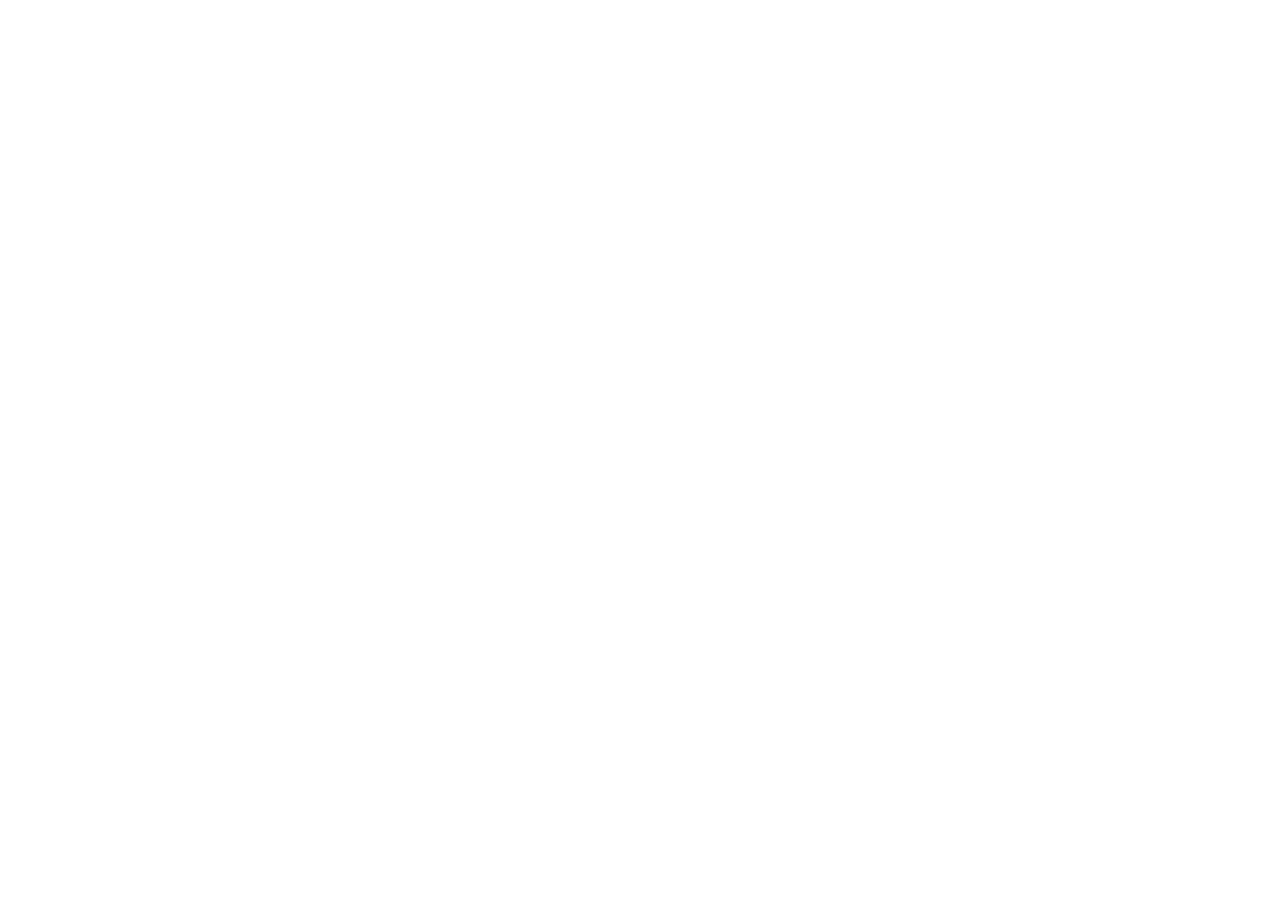
==== color-flipper/index.html @ 09272d0b "javascript project color flipper" ====
<!DOCTYPE html>
<html lang="en">
	<head>
		<meta charset="UTF-8" />
		<meta name="viewport" content="width=device-width, initial-scale=1.0" />
		<title>Color Flipper Js Project</title>
	</head>
	<body></body>
</html>
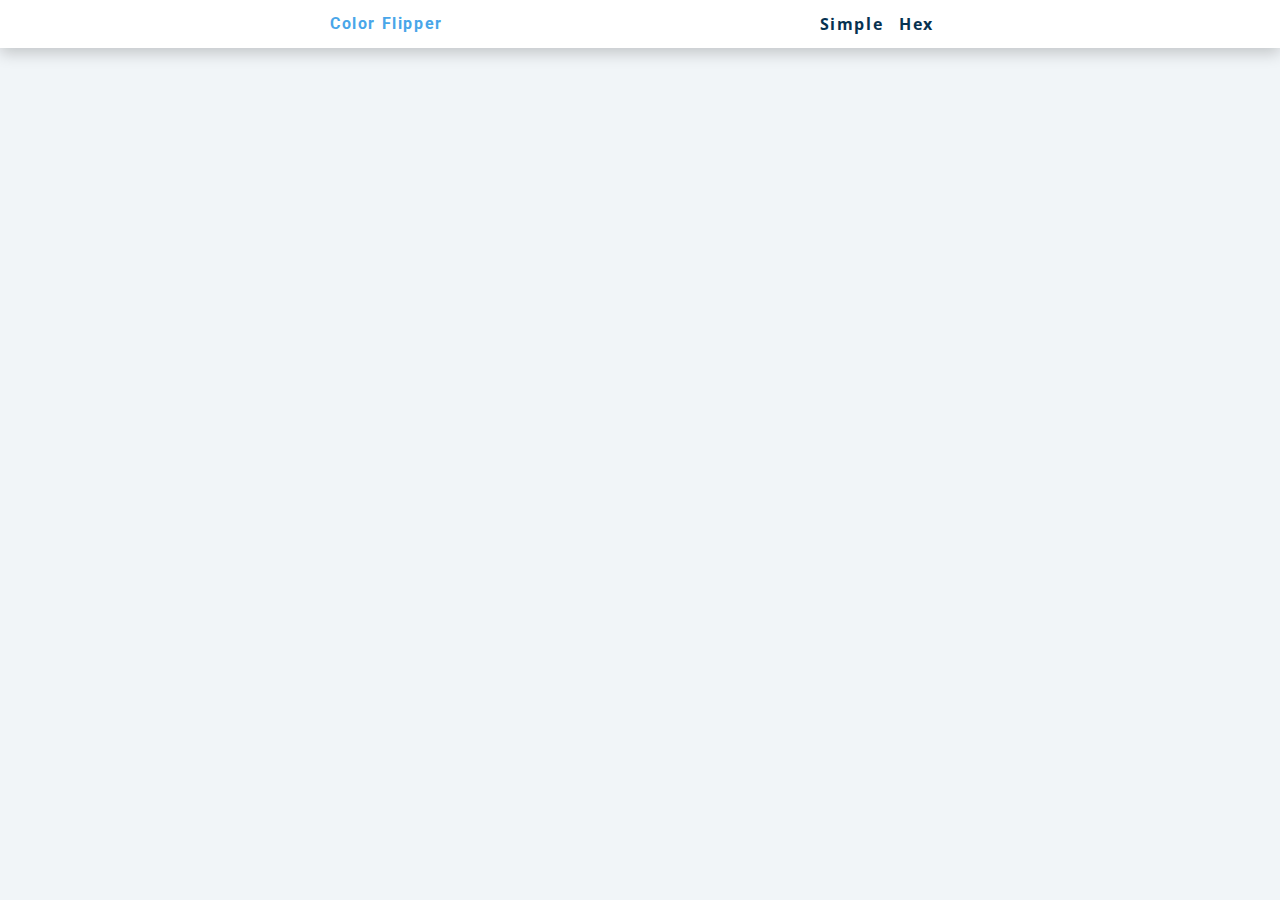
==== commit 9c0aee8e: "project setup" ====
--- a/color-flipper/index.html
+++ b/color-flipper/index.html
@@ -4,6 +4,20 @@
 		<meta charset="UTF-8" />
 		<meta name="viewport" content="width=device-width, initial-scale=1.0" />
 		<title>Color Flipper Js Project</title>
+		<link rel="stylesheet" href="styles.css" />
 	</head>
-	<body></body>
+	<body>
+		<!-- navbar -->
+		<nav>
+			<div class="nav-center">
+				<h4>color flipper</h4>
+				<ul class="nav-links">
+					<li><a href="index.html">simple</a></li>
+					<li><a href="hex.html">hex</a></li>
+				</ul>
+			</div>
+		</nav>
+
+		<!-- main content area -->
+	</body>
 </html>
--- a/color-flipper/styles.css
+++ b/color-flipper/styles.css
@@ -0,0 +1,234 @@
+/*
+=============== 
+Fonts
+===============
+*/
+@import url('https://fonts.googleapis.com/css?family=Open+Sans|Roboto:400,700&display=swap');
+
+/*
+=============== 
+Variables
+===============
+*/
+
+:root {
+	/* dark shades of primary color*/
+	--clr-primary-1: hsl(205, 86%, 17%);
+	--clr-primary-2: hsl(205, 77%, 27%);
+	--clr-primary-3: hsl(205, 72%, 37%);
+	--clr-primary-4: hsl(205, 63%, 48%);
+	/* primary/main color */
+	--clr-primary-5: hsl(205, 78%, 60%);
+	/* lighter shades of primary color */
+	--clr-primary-6: hsl(205, 89%, 70%);
+	--clr-primary-7: hsl(205, 90%, 76%);
+	--clr-primary-8: hsl(205, 86%, 81%);
+	--clr-primary-9: hsl(205, 90%, 88%);
+	--clr-primary-10: hsl(205, 100%, 96%);
+	/* darkest grey - used for headings */
+	--clr-grey-1: hsl(209, 61%, 16%);
+	--clr-grey-2: hsl(211, 39%, 23%);
+	--clr-grey-3: hsl(209, 34%, 30%);
+	--clr-grey-4: hsl(209, 28%, 39%);
+	/* grey used for paragraphs */
+	--clr-grey-5: hsl(210, 22%, 49%);
+	--clr-grey-6: hsl(209, 23%, 60%);
+	--clr-grey-7: hsl(211, 27%, 70%);
+	--clr-grey-8: hsl(210, 31%, 80%);
+	--clr-grey-9: hsl(212, 33%, 89%);
+	--clr-grey-10: hsl(210, 36%, 96%);
+	--clr-white: #fff;
+	--clr-red-dark: hsl(360, 67%, 44%);
+	--clr-red-light: hsl(360, 71%, 66%);
+	--clr-green-dark: hsl(125, 67%, 44%);
+	--clr-green-light: hsl(125, 71%, 66%);
+	--clr-black: #222;
+	--ff-primary: 'Roboto', sans-serif;
+	--ff-secondary: 'Open Sans', sans-serif;
+	--transition: all 0.3s linear;
+	--spacing: 0.1rem;
+	--radius: 0.25rem;
+	--light-shadow: 0 5px 15px rgba(0, 0, 0, 0.1);
+	--dark-shadow: 0 5px 15px rgba(0, 0, 0, 0.2);
+	--max-width: 1170px;
+	--fixed-width: 620px;
+}
+/*
+=============== 
+Global Styles
+===============
+*/
+
+*,
+::after,
+::before {
+	margin: 0;
+	padding: 0;
+	box-sizing: border-box;
+}
+body {
+	font-family: var(--ff-secondary);
+	background: var(--clr-grey-10);
+	color: var(--clr-grey-1);
+	line-height: 1.5;
+	font-size: 0.875rem;
+}
+ul {
+	list-style-type: none;
+}
+a {
+	text-decoration: none;
+}
+h1,
+h2,
+h3,
+h4 {
+	letter-spacing: var(--spacing);
+	text-transform: capitalize;
+	line-height: 1.25;
+	margin-bottom: 0.75rem;
+	font-family: var(--ff-primary);
+}
+h1 {
+	font-size: 3rem;
+}
+h2 {
+	font-size: 2rem;
+}
+h3 {
+	font-size: 1.25rem;
+}
+h4 {
+	font-size: 0.875rem;
+}
+p {
+	margin-bottom: 1.25rem;
+	color: var(--clr-grey-5);
+}
+@media screen and (min-width: 800px) {
+	h1 {
+		font-size: 4rem;
+	}
+	h2 {
+		font-size: 2.5rem;
+	}
+	h3 {
+		font-size: 1.75rem;
+	}
+	h4 {
+		font-size: 1rem;
+	}
+	body {
+		font-size: 1rem;
+	}
+	h1,
+	h2,
+	h3,
+	h4 {
+		line-height: 1;
+	}
+}
+/*  global classes */
+
+/* section */
+.section {
+	padding: 5rem 0;
+}
+
+.section-center {
+	width: 90vw;
+	margin: 0 auto;
+	max-width: 1170px;
+}
+@media screen and (min-width: 992px) {
+	.section-center {
+		width: 95vw;
+	}
+}
+main {
+	min-height: 100vh;
+	display: grid;
+	place-items: center;
+}
+
+/*
+=============== 
+Nav
+===============
+*/
+nav {
+	background: var(--clr-white);
+	height: 3rem;
+	display: grid;
+	align-items: center;
+	box-shadow: var(--dark-shadow);
+}
+.nav-center {
+	width: 90vw;
+	max-width: var(--fixed-width);
+	margin: 0 auto;
+	display: flex;
+	align-items: center;
+	justify-content: space-between;
+}
+.nav-center h4 {
+	margin-bottom: 0;
+	color: var(--clr-primary-5);
+}
+.nav-links {
+	display: flex;
+}
+nav a {
+	text-transform: capitalize;
+	font-weight: 700;
+	font-size: 1rem;
+	color: var(--clr-primary-1);
+	letter-spacing: var(--spacing);
+	margin-right: 1rem;
+}
+nav a:hover {
+	color: var(--clr-primary-5);
+}
+/*
+=============== 
+Container
+===============
+*/
+main {
+	min-height: calc(100vh - 3rem);
+	display: grid;
+	place-items: center;
+}
+.container {
+	text-align: center;
+}
+.container h2 {
+	background: var(--clr-black);
+	color: var(--clr-white);
+	padding: 1rem;
+	border-radius: var(--radius);
+	margin-bottom: 2.5rem;
+}
+.color {
+	color: var(--clr-primary-5);
+}
+.btn-hero {
+	font-family: var(--ff-primary);
+	text-transform: uppercase;
+	background: transparent;
+	color: var(--clr-black);
+	letter-spacing: var(--spacing);
+	display: inline-block;
+	font-weight: 700;
+	transition: var(--transition);
+	border: 2px solid var(--clr-black);
+	cursor: pointer;
+	box-shadow: 0 1px 3px rgba(0, 0, 0, 0.2);
+	border-radius: var(--radius);
+	font-size: 1rem;
+	padding: 0.75rem 1.25rem;
+}
+.btn-hero:hover {
+	color: var(--clr-white);
+	background: var(--clr-black);
+}
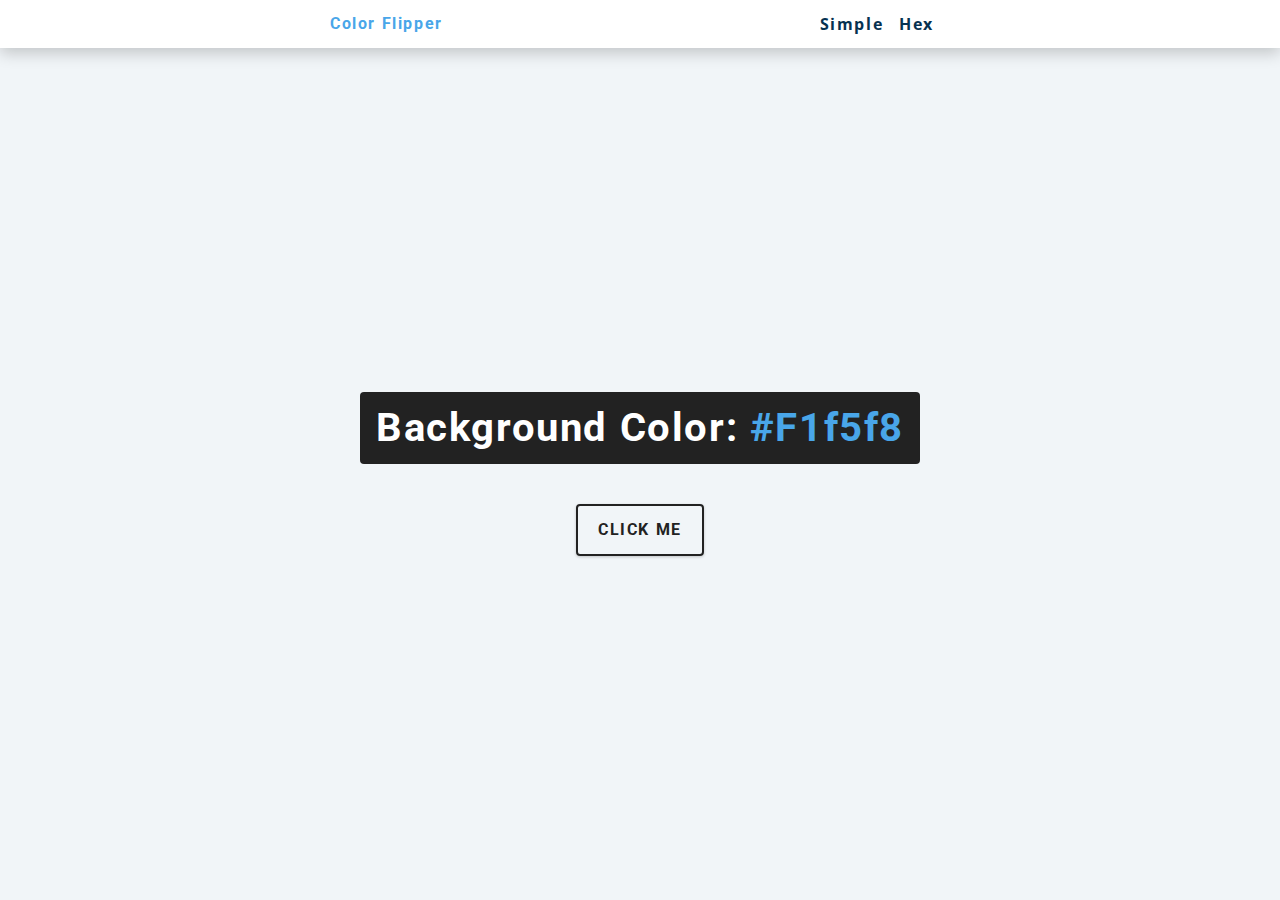
==== commit fb7a2ac2: "peoject html part done" ====
--- a/color-flipper/index.html
+++ b/color-flipper/index.html
@@ -19,5 +19,11 @@
 		</nav>
 
 		<!-- main content area -->
+		<main>
+			<div class="container">
+				<h2>Background Color: <span class="color">#f1f5f8</span></h2>
+				<div class="btn btn-hero" id="btn">Click Me</div>
+			</div>
+		</main>
 	</body>
 </html>
